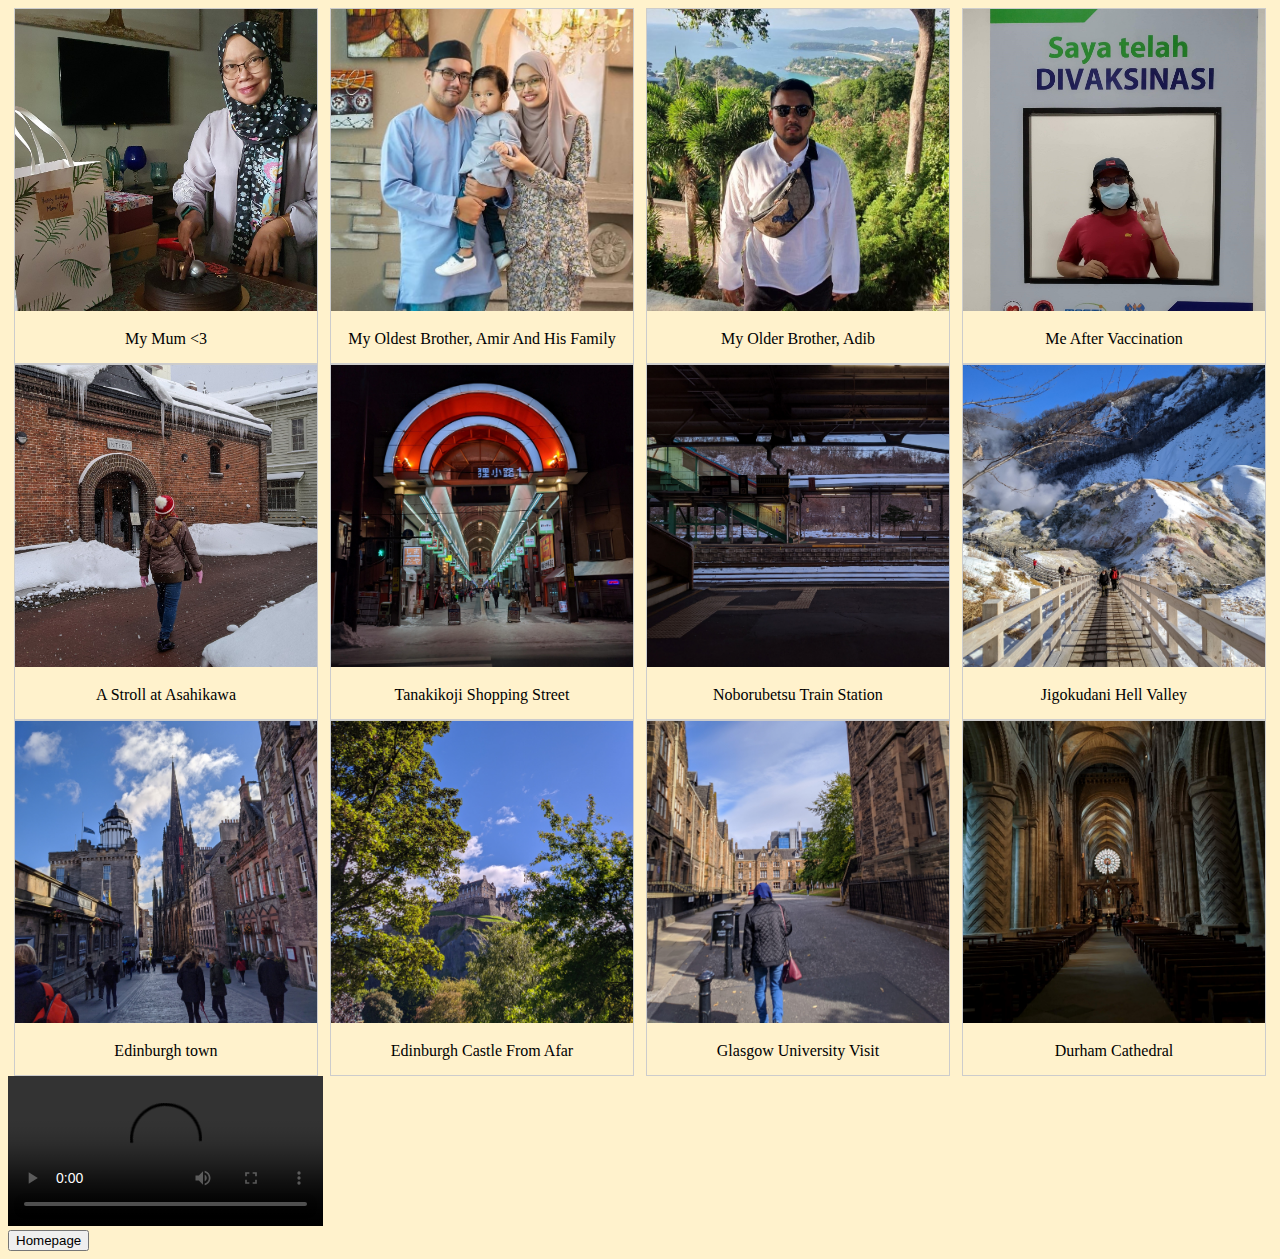
==== gallery.html @ 64918b9b "Rename Gallery.html to gallery.html" ====
<!DOCTYPE html>
<html>
<head>
	<title> Gallery </title>
<style>
div.gallery {
  border: 1px solid #ccc;
}

div.gallery:hover {
  border: 1px solid #777;
}

div.gallery img {
  width: 100%;
  height: auto;
}

div.desc {
  padding: 15px;
  text-align: center;
}

* {
  box-sizing: border-box;
}

.responsive {
  padding: 0 6px;
  float: left;
  width: 24.99999%;
}

@media only screen and (max-width: 700px) {
  .responsive {
    width: 49.99999%;
    margin: 6px 0;
  }
}

@media only screen and (max-width: 500px) {
  .responsive {
    width: 100%;
  }
}

.clearfix:after {
  content: "";
  display: table;
  clear: both;
}

.body1 {
  background-color: #a7e5a2;
}
</style>
</head>
<body style="background-color: #fff2cc;">

<div class="responsive">
  <div class="gallery">
    <a target="_blank" href="images/mama1.jpg">
      <img src="images/mama1.jpg" alt="Mama" width="600" height="400">
    </a>
    <div class="desc">My Mum <3</div>
  </div>
</div>


<div class="responsive">
  <div class="gallery">
    <a target="_blank" href="images/amirnurul1.jpg">
      <img src="images/amirnurul1.jpg" alt="Amir & Nurul" width="600" height="400">
    </a>
    <div class="desc">My Oldest Brother, Amir And His Family</div>
  </div>
</div>

<div class="responsive">
  <div class="gallery">
    <a target="_blank" href="images/adib1.jpg">
      <img src="images/adib1.jpg" alt="Adib" width="600" height="400">
    </a>
    <div class="desc">My Older Brother, Adib</div>
  </div>
</div>

<div class="responsive">
  <div class="gallery">
    <a target="_blank" href="images/alif.jpg">
      <img src="images/alif.jpg" alt="Alif" width="600" height="400">
    </a>
    <div class="desc">Me After Vaccination</div>
  </div>
</div>

<div class="responsive">
  <div class="gallery">
    <a target="_blank" href="images/japan1.jpg">
      <img src="images/japan1.jpg" alt="Asahikawa" width="600" height="400">
    </a>
    <div class="desc">A Stroll at Asahikawa</div>
  </div>
</div>

<div class="responsive">
  <div class="gallery">
    <a target="_blank" href="images/japan2.jpg">
      <img src="images/japan2.jpg" alt="Night Market" width="600" height="400">
    </a>
    <div class="desc">Tanakikoji Shopping Street</div>
  </div>
</div>

<div class="responsive">
  <div class="gallery">
    <a target="_blank" href="images/japan3.jpg">
      <img src="images/japan3.jpg" alt="Noborubetsu" width="600" height="400">
    </a>
    <div class="desc">Noborubetsu Train Station</div>
  </div>
</div>

<div class="responsive">
  <div class="gallery">
    <a target="_blank" href="images/japan4.jpg">
      <img src="images/japan4.jpg" alt="Hell Valley" width="600" height="400">
    </a>
    <div class="desc">Jigokudani Hell Valley</div>
  </div>
</div>

<div class="responsive">
  <div class="gallery">
    <a target="_blank" href="images/uk1.jpg">
      <img src="images/uk1.jpg" alt="Edinburgh" width="600" height="400">
    </a>
    <div class="desc">Edinburgh town</div>
  </div>
</div>

<div class="responsive">
  <div class="gallery">
    <a target="_blank" href="images/uk2.jpg">
      <img src="images/uk2.jpg" alt="Castle" width="600" height="400">
    </a>
    <div class="desc">Edinburgh Castle From Afar</div>
  </div>
</div>

<div class="responsive">
  <div class="gallery">
    <a target="_blank" href="images/uk3.jpg">
      <img src="images/uk3.jpg" alt="Glasgow" width="600" height="400">
    </a>
    <div class="desc">Glasgow University Visit</div>
  </div>
</div>

<div class="responsive">
  <div class="gallery">
    <a target="_blank" href="images/uk4.jpg">
      <img src="images/uk4.jpg" alt="Cathedral" width="600" height="400">
    </a>
    <div class="desc">Durham Cathedral</div>
  </div>
</div>

<video width="315" controls>
  <source src="images/london.mp4" type="video/mp4">
  Your browser does not support HTML video.
</video>

<div class="clearfix"></div>

<div class=center>
<a href="index.html">
	<button class="btn1">Homepage</button>
	</a>
</div>

</body>
</html>
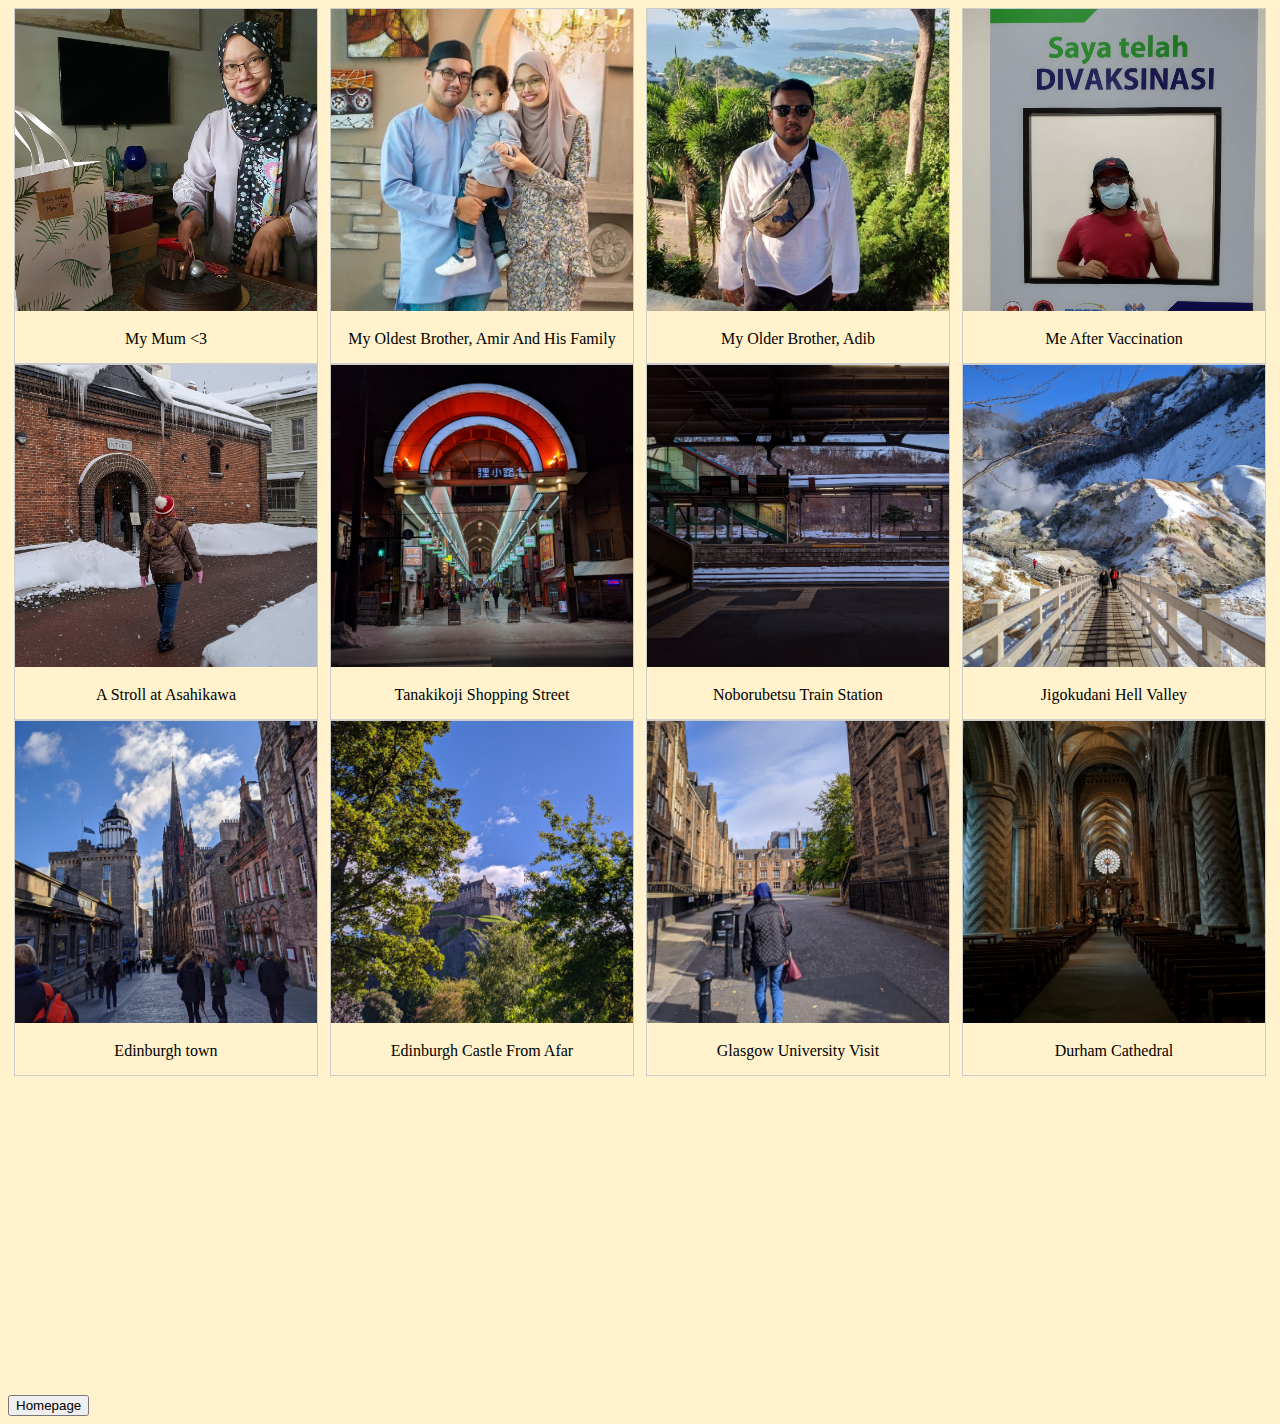
==== commit 6cbd621b: "Update gallery.html" ====
--- a/gallery.html
+++ b/gallery.html
@@ -166,11 +166,8 @@
   </div>
 </div>
 
-<video width="315" controls>
-  <source src="images/london.mp4" type="video/mp4">
-  Your browser does not support HTML video.
-</video>
-
+<iframe class="imgthree" width="560" height="315" src="https://youtu.be/Z2kwUye-mfY" title="YouTube video player" frameborder="0" allow="accelerometer; autoplay; clipboard-write; encrypted-media; gyroscope; picture-in-picture; web-share" allowfullscreen>
+	</iframe>
 <div class="clearfix"></div>
 
 <div class=center>
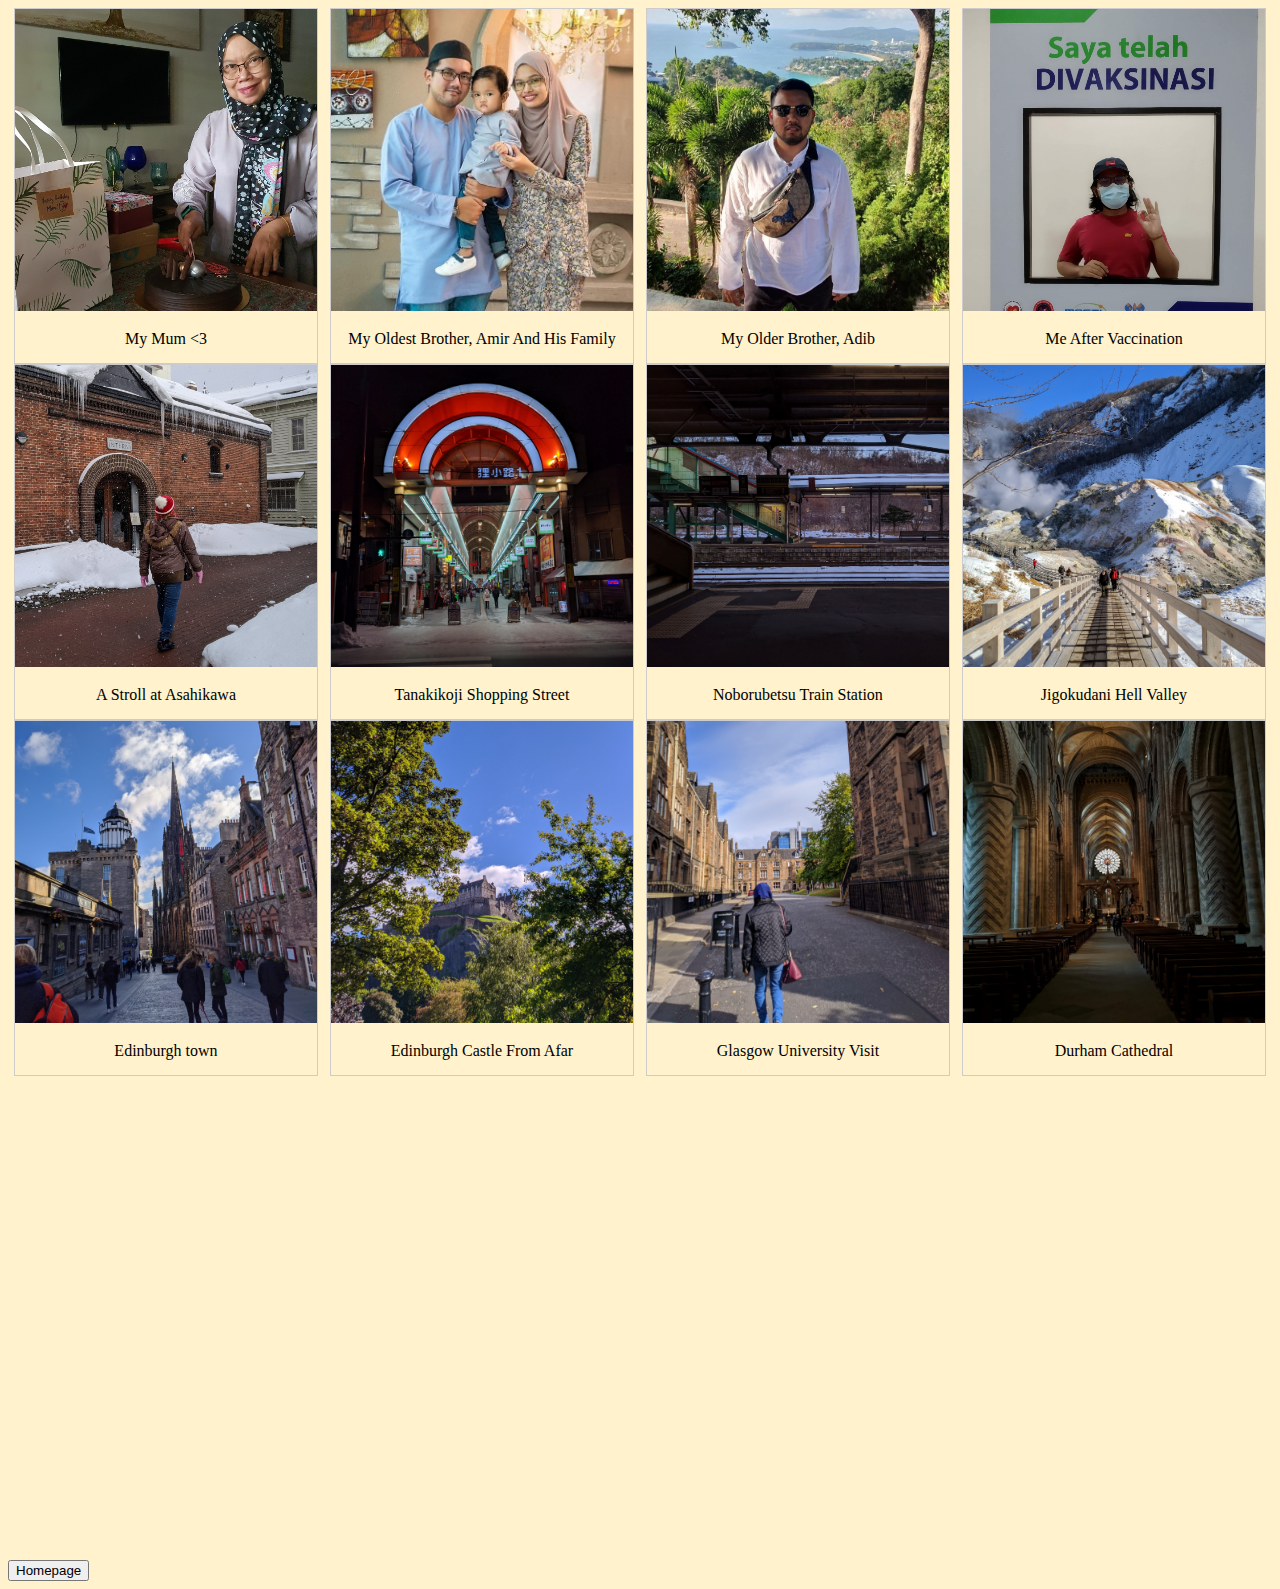
==== commit 9e2411d6: "Update gallery.html" ====
--- a/gallery.html
+++ b/gallery.html
@@ -166,8 +166,7 @@
   </div>
 </div>
 
-<iframe class="imgthree" width="560" height="315" src="https://youtu.be/Z2kwUye-mfY" title="YouTube video player" frameborder="0" allow="accelerometer; autoplay; clipboard-write; encrypted-media; gyroscope; picture-in-picture; web-share" allowfullscreen>
-	</iframe>
+<iframe class="gallery" width="640" height="480" src="https://www.youtube.com/embed/Z2kwUye-mfY" title="YouTube video player" frameborder="0" allow="accelerometer; autoplay; clipboard-write; encrypted-media; gyroscope; picture-in-picture; web-share" allowfullscreen></iframe>
 <div class="clearfix"></div>
 
 <div class=center>
